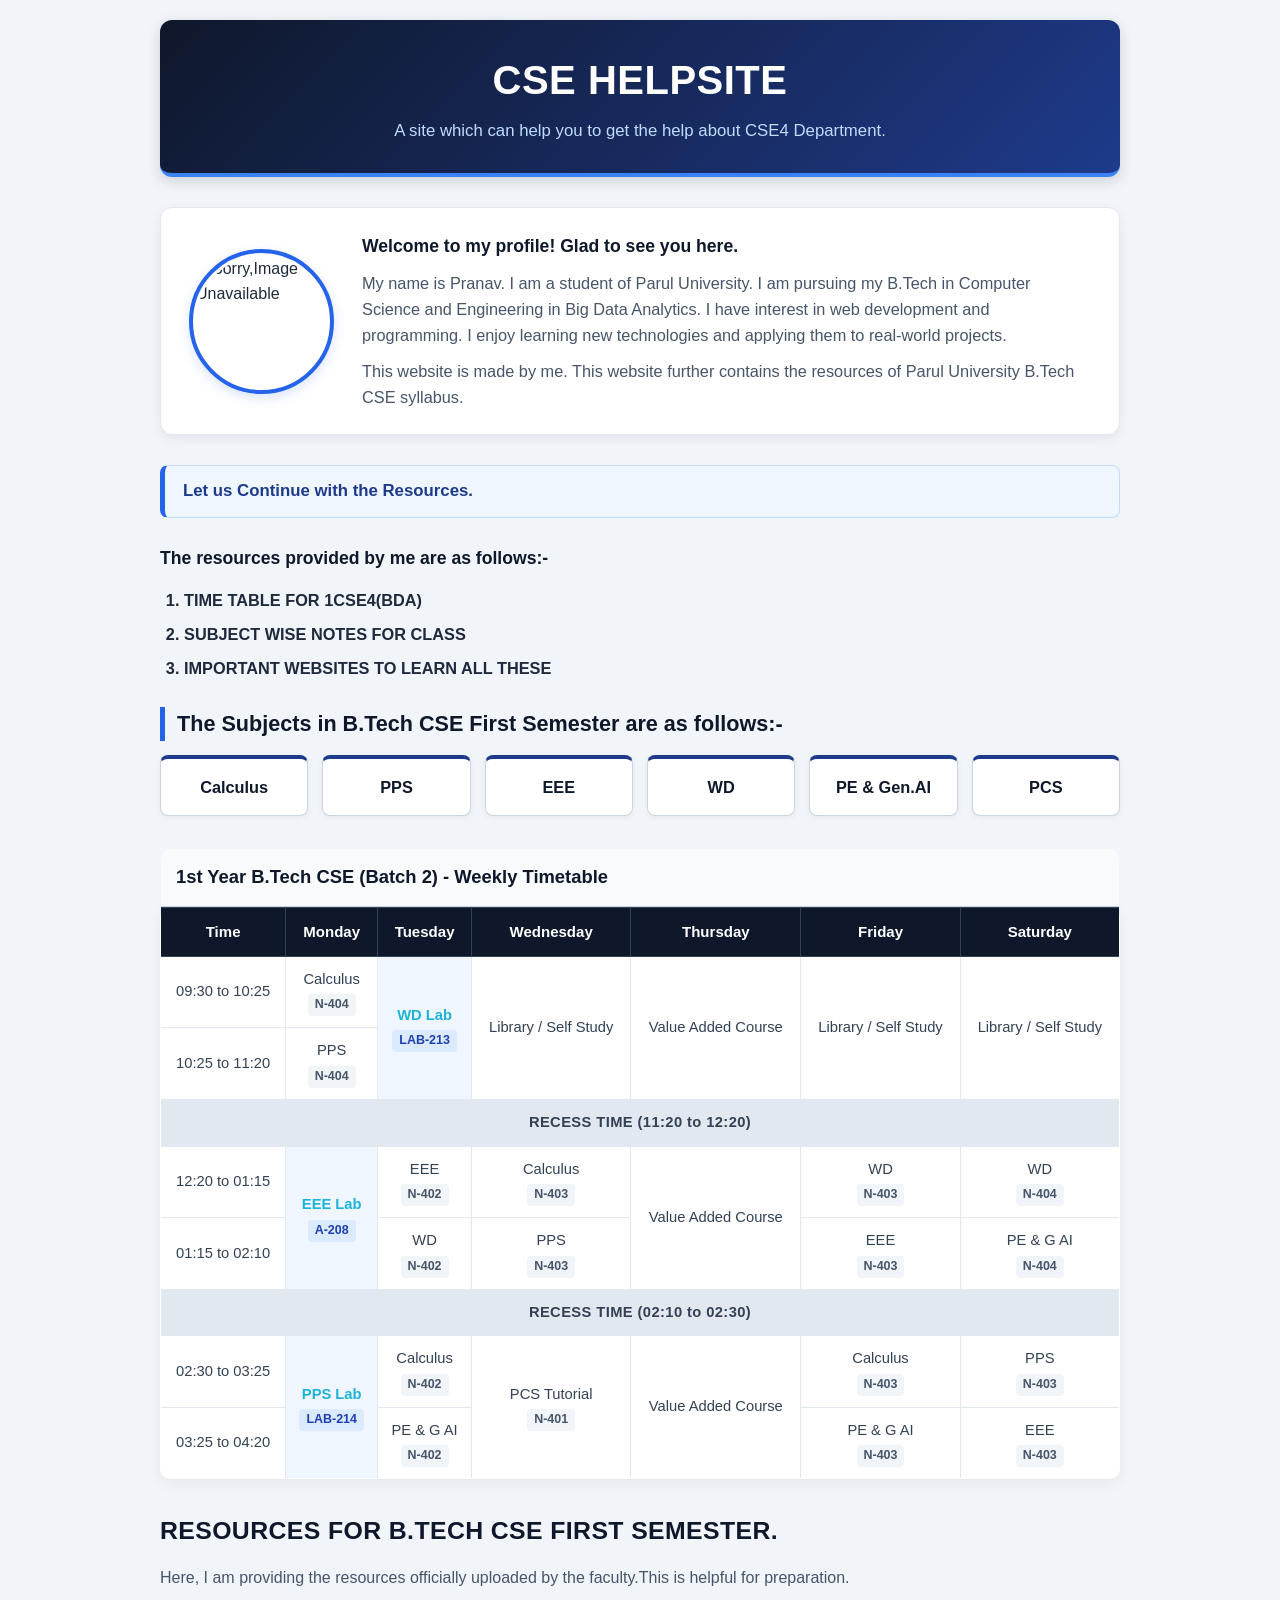
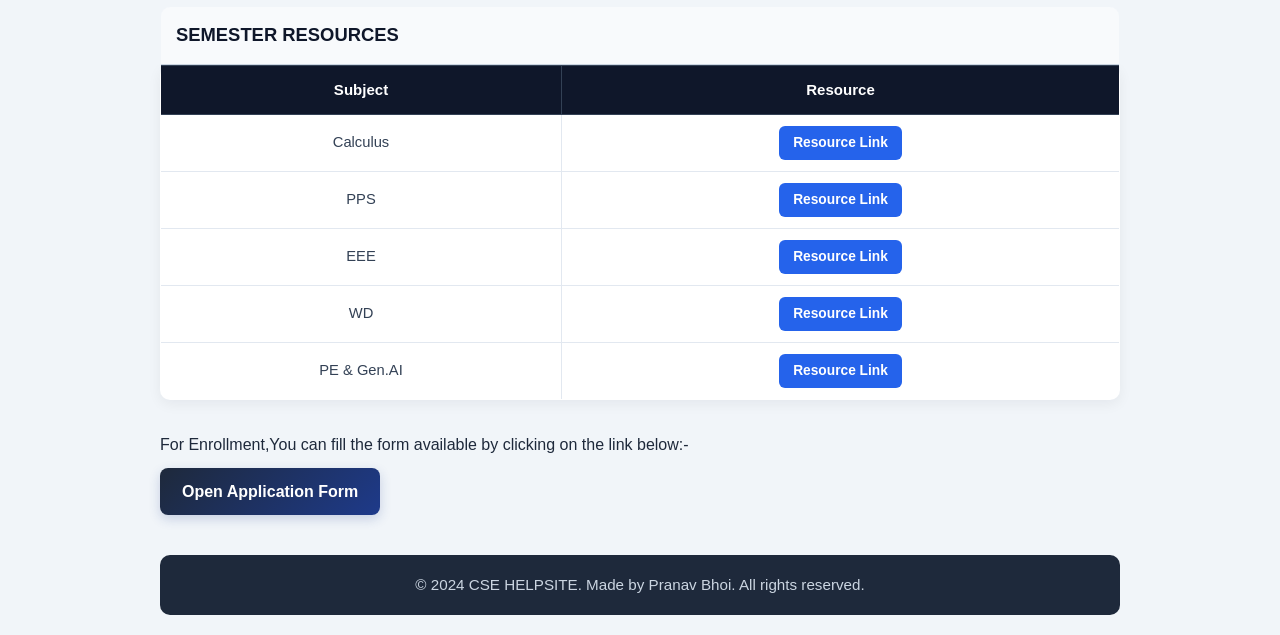
==== index.html @ f102cd11 "Add files via upload" ====
<!DOCTYPE html>
<html><head>
    <title>CSE HELPSITE</title>
    <link rel="stylesheet" href="style.css">
</head>
<body>
    <header>
        <h1>CSE HELPSITE</h1>
        <h4>A site which can help you to get the help about CSE4 Department.</h4></header>
        
        <div class="profile-container">
            <img src="picture.jpeg" alt="Sorry,Image Unavailable">
            
       <div class="profile-text">
            <p> Welcome to my profile! Glad to see you here.</p>
            <p>My name is Pranav. I am a student of Parul University. I am pursuing my B.Tech in Computer Science and Engineering in Big Data Analytics. I have  interest in web development and programming. I enjoy learning new technologies and applying them to real-world projects.</p>
            <p>This website is made by me. This website further contains the resources of Parul University B.Tech CSE syllabus. </p>
        </div></div>
        <ul>
            <li>Let us Continue with the Resources.</li>
        </ul>
        <h4>The resources provided by me are as follows:-</h4>
        <ol>
            <li>TIME TABLE FOR 1CSE4(BDA)</li>
            <li>SUBJECT WISE NOTES FOR CLASS</li>
            <li> IMPORTANT WEBSITES TO LEARN ALL THESE</li>
        </ol>
        <h3>The Subjects in B.Tech CSE First Semester are as follows:-</h3>
        <ol class="subjects">
        <li>Calculus</li>
        <li>PPS</li>
        <li>EEE</li>
        <li>WD</li>
        <li>PE & Gen.AI</li>
        <li>PCS</li>
        </ol>
        <table class="timetable" border="1">
  <caption>1st Year B.Tech CSE (Batch 2) - Weekly Timetable</caption>
  <thead>
    <tr>
      <th>Time</th>
      <th>Monday</th>
      <th>Tuesday</th>
      <th>Wednesday</th>
      <th>Thursday</th>
      <th>Friday</th>
      <th>Saturday</th>
    </tr>
  </thead>
  <tbody>
    <!-- Morning Slot 1 & 2 -->
    <tr>
      <td>09:30 to 10:25</td>
      <td>Calculus<br><small>N-404</small></td>
      <td rowspan="2" class="lab-cell">WD Lab<br><small>LAB-213</small></td>
      <td rowspan="2">Library / Self Study</td>
      <td rowspan="2">Value Added Course</td>
      <td rowspan="2">Library / Self Study</td>
      <td rowspan="2">Library / Self Study</td>
    </tr>
    <tr>
      <td>10:25 to 11:20</td>
      <td>PPS<br><small>N-404</small></td>
    </tr>

    <!-- Recess 1 -->
    <tr class="recess-row">
      <td colspan="7">RECESS TIME (11:20 to 12:20)</td>
    </tr>

    <!-- Afternoon Slot 3 & 4 -->
    <tr>
      <td>12:20 to 01:15</td>
      <td rowspan="2" class="lab-cell">EEE Lab<br><small>A-208</small></td>
      <td>EEE<br><small>N-402</small></td>
      <td>Calculus<br><small>N-403</small></td>
      <td rowspan="2">Value Added Course</td>
      <td>WD<br><small>N-403</small></td>
      <td>WD<br><small>N-404</small></td>
    </tr>
    <tr>
      <td>01:15 to 02:10</td>
      <td>WD<br><small>N-402</small></td>
      <td>PPS<br><small>N-403</small></td>
      <td>EEE<br><small>N-403</small></td>
      <td>PE & G AI<br><small>N-404</small></td>
    </tr>

    <!-- Recess 2 -->
    <tr class="recess-row">
      <td colspan="7">RECESS TIME (02:10 to 02:30)</td>
    </tr>

    <!-- Evening Slot 5 & 6 -->
    <tr>
      <td>02:30 to 03:25</td>
      <td rowspan="2" class="lab-cell">PPS Lab<br><small>LAB-214</small></td>
      <td>Calculus<br><small>N-402</small></td>
      <td rowspan="2">PCS Tutorial<br><small>N-401</small></td>
      <td rowspan="2">Value Added Course</td>
      <td>Calculus<br><small>N-403</small></td>
      <td>PPS<br><small>N-403</small></td>
    </tr>
    <tr>
      <td>03:25 to 04:20</td>
      <td>PE & G AI<br><small>N-402</small></td>
      <td>PE & G AI<br><small>N-403</small></td>
      <td>EEE<br><small>N-403</small></td>
    </tr>
  </tbody>
</table>
<h2> RESOURCES FOR B.TECH CSE FIRST SEMESTER.</h2>
<p>Here, I am providing the resources officially uploaded by the faculty.This is helpful for preparation.</p>
<table border="1">
  <caption> SEMESTER RESOURCES </caption>
  <thead>
    <tr>
      <th>Subject</th>
      <th>Resource</th>
    </tr>
  </thead>
  <tbody>
    <tr>
      <td>Calculus</td>
      <td><a href="https://drive.google.com/drive/folders/1AYQaOAu6A-X_nB9SGhzxDpztTmPYVGSC">Resource Link</a></td>
    </tr>
    <tr>
      <td>PPS</td>
      <td><a href="https://drive.google.com/drive/folders/1ezhE3ltH5AhPeWCqTFQ38jT-H7_JLFKR">Resource Link</a></td>
    </tr>
    <tr>
      <td>EEE</td>
      <td><a href="https://drive.google.com/drive/folders/1zOp4TOb05m_EUByMyZ-Yd7NYZmryX68v">Resource Link</a></td>
    </tr>
    <tr>

      <td>WD</td>
      <td><a href="https://drive.google.com/drive/folders/1AXcCkKjlW_x4yJPXPiPcbqsyfMzpYg3b">Resource Link</a></td>
    </tr>
    <tr>
      <td>PE & Gen.AI</td>
      <td><a href="https://drnitinmishra10.github.io/pe/">Resource Link</a></td>
    </tr>
  </tbody>
</table>
 For Enrollment,You can fill the form available by clicking on the link below:-<br>
 <a href="form.html" class="form">Open Application Form</a>

 
 <footer>
        <p>&copy; 2024 CSE HELPSITE. Made by Pranav Bhoi. All rights reserved.</p>
    </footer>
  





    
</body>
</html>
---- style.css ----
/* ==========================================
   1. RESET & PAGE CONTAINER
   ========================================== */
* {
    margin: 0;
    padding: 0;
    box-sizing: border-box;
}

body {
    font-family: 'Segoe UI', Tahoma, Geneva, Verdana, sans-serif;
    line-height: 1.6;
    color: #1e293b;
    background-color: #f1f5f9;
    max-width: 1000px;
    margin: 0 auto;
    padding: 20px;
}

/* ==========================================
   2. HEADER BANNER
   ========================================== */
header {
    background: linear-gradient(135deg, #0f172a 0%, #1e3a8a 100%);
    color: #ffffff;
    padding: 28px 20px;
    text-align: center;
    border-radius: 12px;
    border-bottom: 4px solid #3b82f6;
    box-shadow: 0 4px 14px rgba(15, 23, 42, 0.16);
    margin-bottom: 30px;
}

header h1 {
    font-size: 2.5rem;
    letter-spacing: 0.5px;
    margin-bottom: 6px;
}

header h4 {
    font-weight: 400;
    color: #bfdbfe;
    margin: 0;
    font-size: 1.05rem;
}

/* ==========================================
   3. PROFILE CARD
   ========================================== */
.profile-container {
    display: flex;
    align-items: center;
    gap: 28px;
    background-color: #ffffff;
    padding: 24px 28px;
    border-radius: 12px;
    border: 1px solid #e2e8f0;
    box-shadow: 0 4px 12px rgba(15, 23, 42, 0.06);
    margin-bottom: 30px;
    transition: box-shadow 0.2s ease, transform 0.2s ease;
}

.profile-container:hover {
    box-shadow: 0 8px 22px rgba(15, 23, 42, 0.1);
    transform: translateY(-2px);
}

.profile-container img {
    width: 145px;
    height: 145px;
    object-fit: cover;
    border-radius: 50%;
    border: 4px solid #2563eb;
    padding: 3px;
    background-color: #ffffff;
    box-shadow: 0 4px 12px rgba(37, 99, 235, 0.18);
    flex-shrink: 0;
}

.profile-text {
    flex: 1;
}

.profile-text p {
    font-size: 1.02rem;
    color: #475569;
    margin-bottom: 10px;
}

.profile-text p:first-child {
    font-weight: 700;
    color: #0f172a;
    font-size: 1.1rem;
}

.profile-text p:last-child {
    margin-bottom: 0;
}

/* ==========================================
   4. HEADINGS & LISTS
   ========================================== */
h2, h3, h4 {
    color: #0f172a;
    margin-top: 26px;
    margin-bottom: 14px;
}

h2 {
    font-size: 1.55rem;
    text-transform: uppercase;
    letter-spacing: 0.4px;
}

h3 {
    font-size: 1.35rem;
    border-left: 5px solid #2563eb;
    padding-left: 12px;
}

h4 {
    font-size: 1.1rem;
}

ul {
    list-style: none;
    background-color: #eff6ff;
    border: 1px solid #bfdbfe;
    border-left: 5px solid #2563eb;
    padding: 12px 18px;
    border-radius: 8px;
    margin-bottom: 24px;
}

ul li {
    font-size: 1.05rem;
    font-weight: 600;
    color: #1e3a8a;
}

ol {
    margin-left: 24px;
    margin-bottom: 26px;
}

ol li {
    font-size: 1.02rem;
    font-weight: 600;
    color: #1e293b;
    margin-bottom: 8px;
}

/* ==========================================
   5. SUBJECT CARDS GRID
   ========================================== */
ol.subjects {
    display: grid;
    grid-template-columns: repeat(6, 1fr);
    gap: 14px;
    list-style: none;
    margin-left: 0;
    margin-bottom: 32px;
}

ol.subjects li {
    background-color: #ffffff;
    border: 1px solid #cbd5e1;
    border-top: 4px solid #1e3a8a;
    padding: 15px 10px;
    text-align: center;
    font-weight: 700;
    color: #0f172a;
    border-radius: 8px;
    margin-bottom: 0;
    box-shadow: 0 2px 6px rgba(15, 23, 42, 0.05);
    transition: transform 0.2s ease, box-shadow 0.2s ease, border-top-color 0.2s ease;
}

ol.subjects li:hover {
    transform: translateY(-3px);
    box-shadow: 0 8px 16px rgba(37, 99, 235, 0.16);
    border-top-color: #2563eb;
    cursor: pointer;
}

/* ==========================================
   6. TABLES (TIMETABLE & SEMESTER RESOURCES)
   ========================================== */
table {
    width: 100%;
    border-collapse: collapse;
    background-color: #ffffff;
    margin-top: 16px;
    margin-bottom: 32px;
    text-align: center;
    border: 1px solid #cbd5e1;
    border-radius: 10px;
    overflow: hidden;
    box-shadow: 0 4px 14px rgba(15, 23, 42, 0.06);
}

caption {
    font-size: 1.15rem;
    font-weight: 700;
    color: #0f172a;
    padding: 14px 16px;
    text-align: left;
    background-color: #f8fafc;
    border-bottom: 1px solid #cbd5e1;
}

th {
    background-color: #0f172a;
    color: #ffffff;
    padding: 12px 8px;
    border: 1px solid #334155;
    font-size: 0.94rem;
}

td {
    padding: 11px 8px;
    border: 1px solid #e2e8f0;
    color: #334155;
    font-size: 0.92rem;
}

td small {
    display: inline-block;
    margin-top: 3px;
    padding: 1px 7px;
    border-radius: 4px;
    background-color: #f1f5f9;
    color: #475569;
    font-size: 0.78rem;
    font-weight: 600;
}

.recess-row td {
    background-color: #e2e8f0;
    font-weight: 700;
    color: #334155;
    letter-spacing: 0.4px;
}

.lab-cell {
    background-color: #eff6ff;
    font-weight: 700;
    color: #1db3d8;
}

.lab-cell small {
    background-color: #dbeafe;
    color: #1e40af;
}

/* Timetable: individual cell hover */
.timetable tbody td {
    transition: background-color 0.15s ease;
    
}

.timetable tbody td:hover {
    background-color: #bae6fd;
    color: #0f172a;
    cursor: pointer;
    
}

.timetable tbody tr.recess-row td:hover {
    background-color: #e2e8f0;
    cursor: default;
}

/* Semester Resources Table: row hover + button links */
table:not(.timetable) tbody tr {
    transition: background-color 0.15s ease;
}

table:not(.timetable) tbody tr:hover {
    background-color: #f1f5f9;
}

table:not(.timetable) td a {
    display: inline-block;
    background-color: #2563eb;
    color: #ffffff;
    padding: 6px 14px;
    border-radius: 6px;
    font-size: 0.86rem;
    font-weight: 600;
    text-decoration: none;
    transition: background-color 0.2s ease, transform 0.15s ease;
}

table:not(.timetable) td a:hover {
    background-color: #1d4ed8;
    transform: translateY(-1px);
    text-decoration: none;
}

/* ==========================================
   7. LINKS, ENROLLMENT BUTTON & FOOTER
   ========================================== */
p {
    margin-bottom: 12px;
    color: #475569;
}

a {
    color: #2563eb;
    text-decoration: none;
    font-weight: 600;
}

a:hover {
    color: #1e3a8a;
    text-decoration: underline;
}

a[href="form.html"] {
    display: inline-block;
    margin-top: 10px;
    background: linear-gradient(135deg, #1e293b 0%, #1e3a8a 100%);
    color: #ffffff;
    padding: 11px 22px;
    border-radius: 8px;
    font-weight: 600;
    text-decoration: none;
    box-shadow: 0 4px 12px rgba(30, 58, 138, 0.2);
    transition: transform 0.15s ease, box-shadow 0.2s ease;
}

a[href="form.html"]:hover {
    transform: translateY(-2px);
    box-shadow: 0 6px 16px rgba(37, 99, 235, 0.3);
    text-decoration: none;
    color: #ffffff;
}

footer {
    background-color: #1e293b;
    color: #cbd5e1;
    text-align: center;
    padding: 18px 20px;
    margin-top: 40px;
    border-radius: 10px;
    font-size: 0.95rem;
}

footer p {
    margin-bottom: 0;
    color: #cbd5e1;
}

/* ==========================================
   8. MOBILE RESPONSIVENESS
   ========================================== */
@media (max-width: 768px) {
    body {
        padding: 12px;
    }

    header h1 {
        font-size: 2rem;
    }

    .profile-container {
        flex-direction: column;
        text-align: center;
    }

    ol.subjects {
        grid-template-columns: repeat(2, 1fr);
    }

    table {
        font-size: 0.82rem;
    }

    th, td {
        padding: 7px 4px;
    }
}
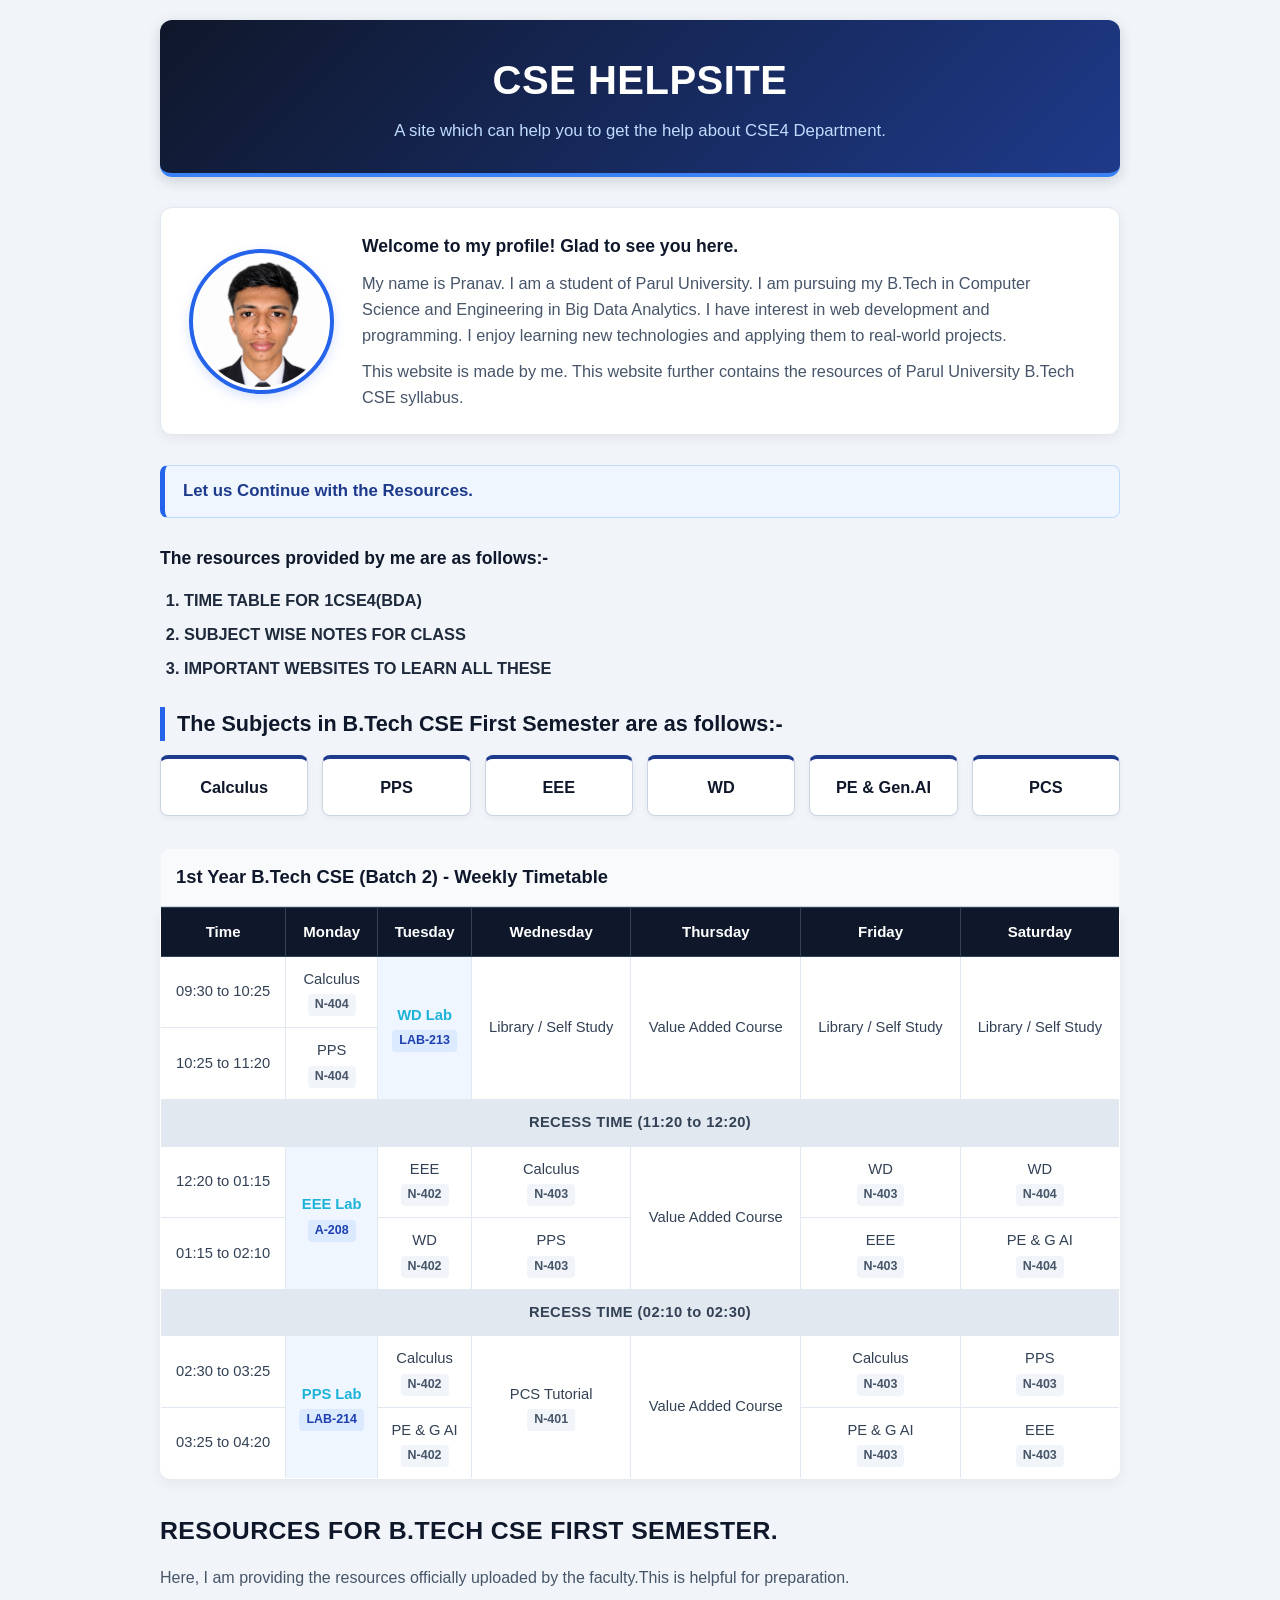
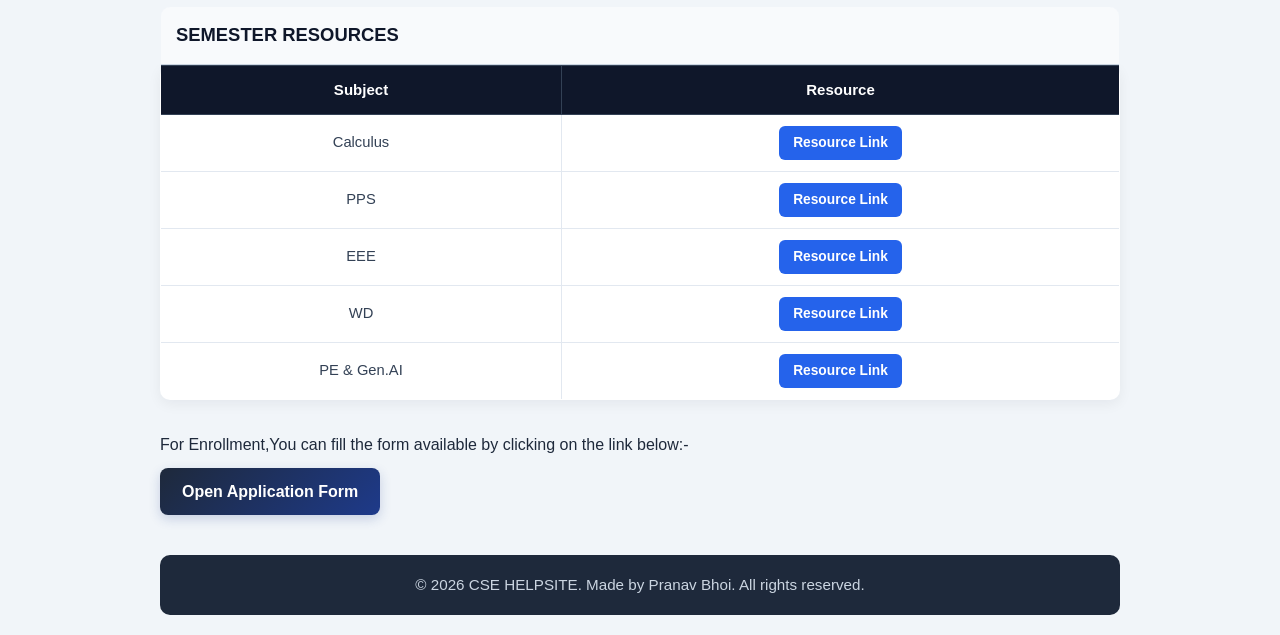
==== commit b04e8d93: "Refactor index.html for CSE helpsite content Updated the HTML structure of the CSE helpsite, includi" ====
--- a/index.html
+++ b/index.html
@@ -148,7 +148,7 @@
 
  
  <footer>
-        <p>&copy; 2024 CSE HELPSITE. Made by Pranav Bhoi. All rights reserved.</p>
+        <p>&copy; 2026 CSE HELPSITE. Made by Pranav Bhoi. All rights reserved.</p>
     </footer>
   
 
@@ -158,4 +158,4 @@
 
     
 </body>
-</html>+</html>
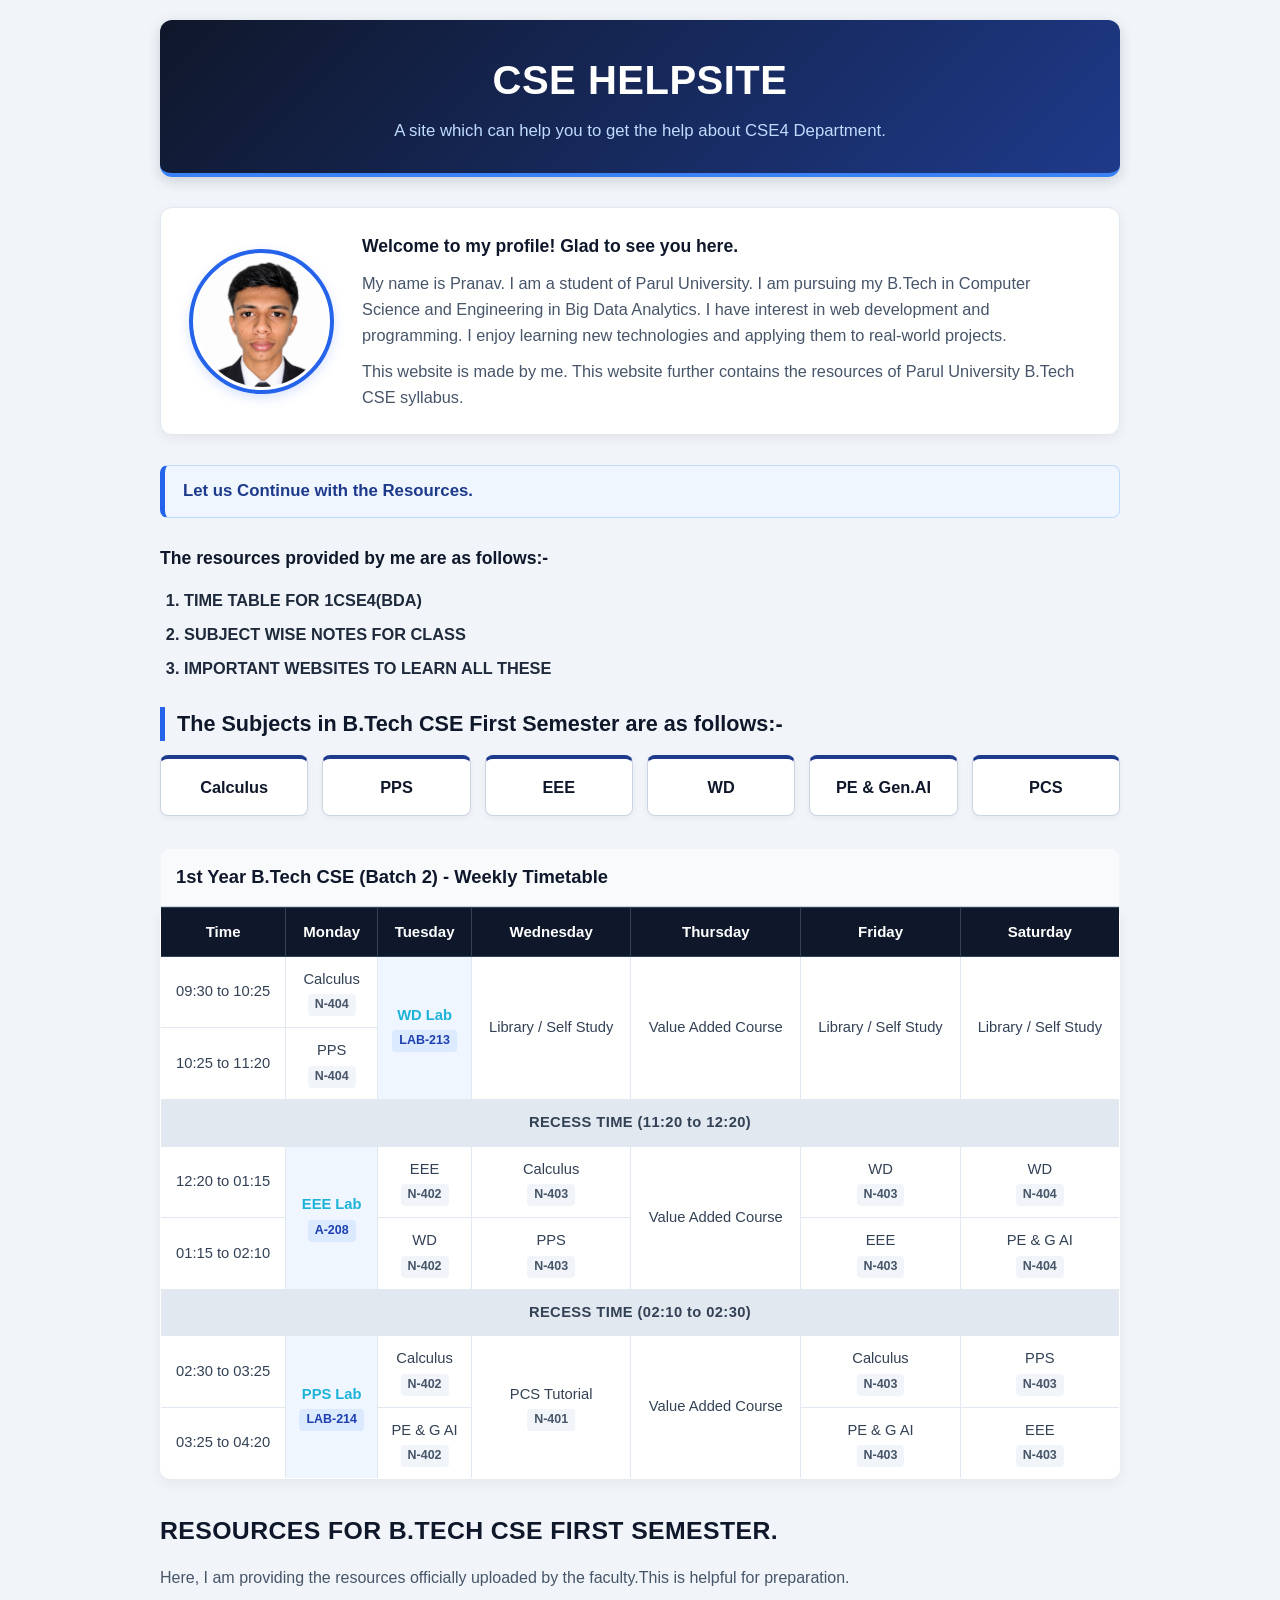
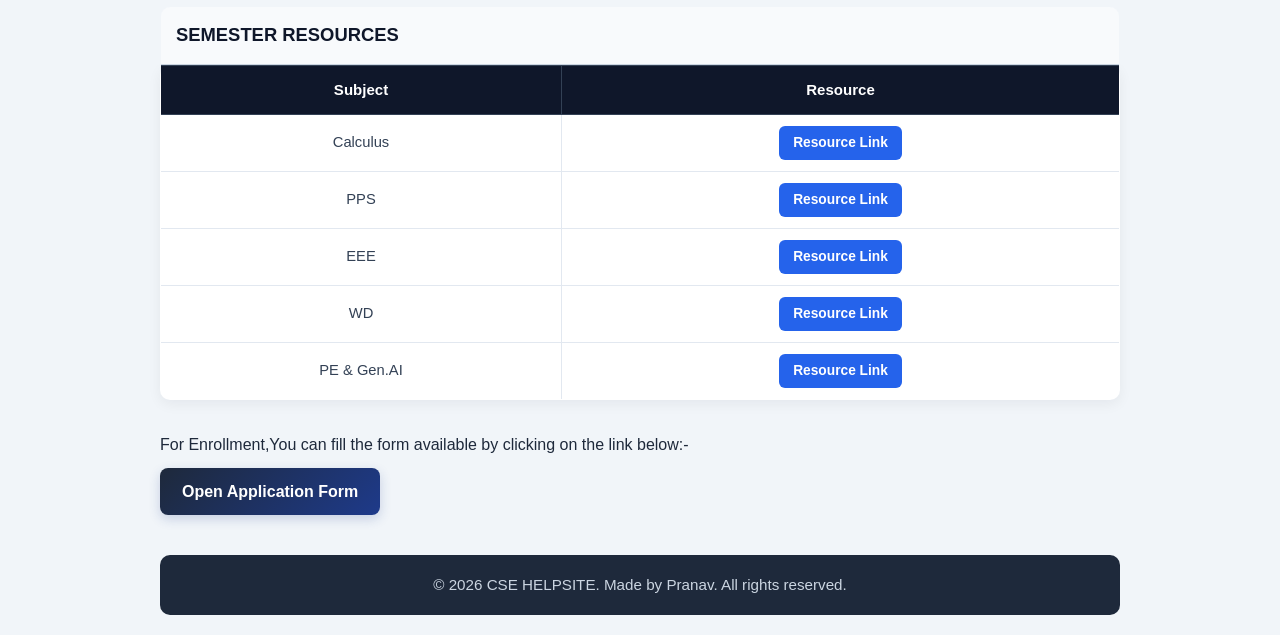
==== commit 03cc7e2f: "Restore index.html content" ====
--- a/index.html
+++ b/index.html
@@ -148,7 +148,7 @@
 
  
  <footer>
-        <p>&copy; 2026 CSE HELPSITE. Made by Pranav Bhoi. All rights reserved.</p>
+        <p>&copy; 2026 CSE HELPSITE. Made by Pranav. All rights reserved.</p>
     </footer>
   
 
